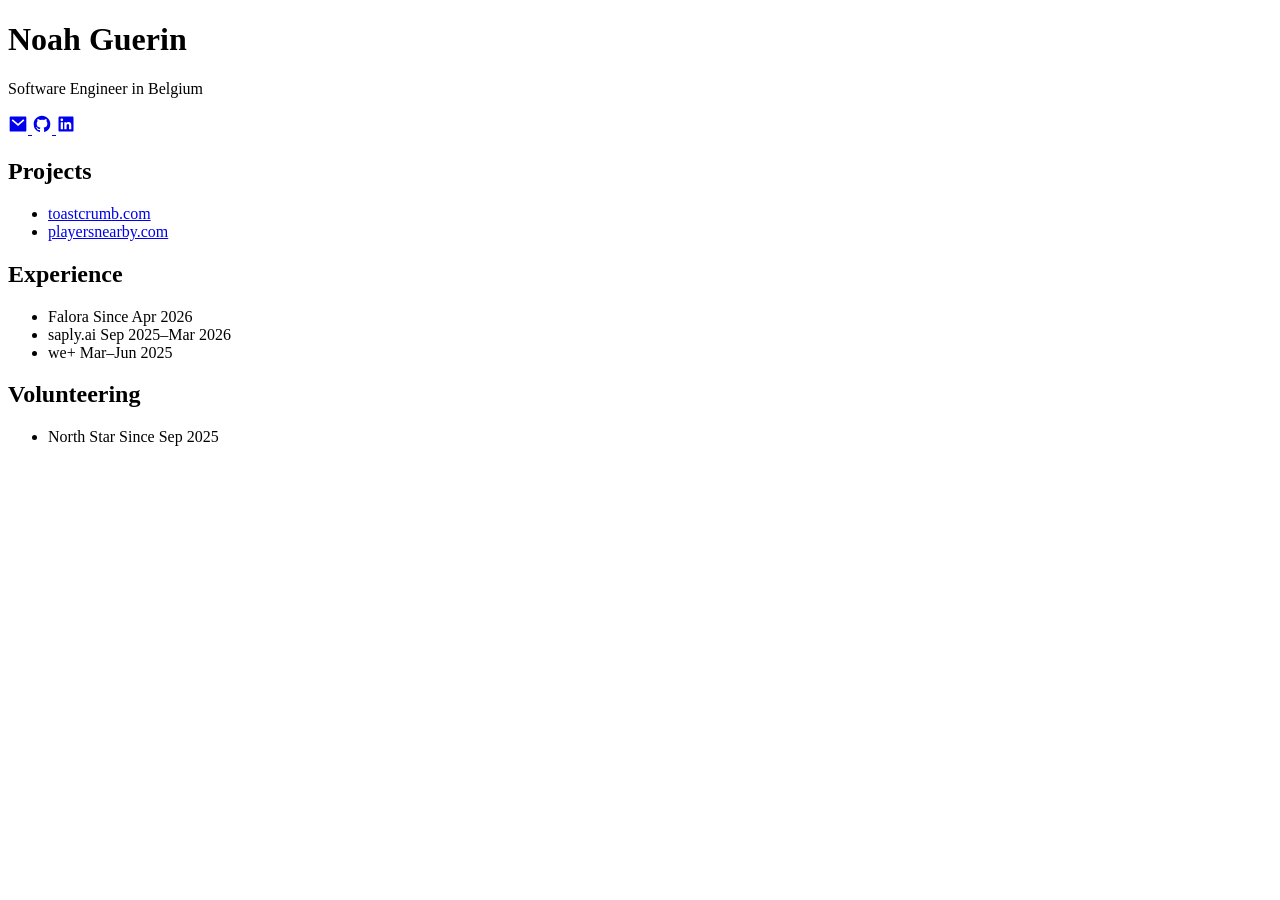
==== public/index.html @ 3650ede7 "feat: add minimal static portfolio" ====
<!doctype html>
<html lang="en">
<head>
    <meta charset="UTF-8">
    <meta name="viewport" content="width=device-width, initial-scale=1.0">
    <meta name="color-scheme" content="light dark">
    <meta name="theme-color" content="#fafafa" media="(prefers-color-scheme: light)">
    <meta name="theme-color" content="#171717" media="(prefers-color-scheme: dark)">
    <title>Noah Guerin</title>
    <meta name="description" content="Software Engineer in Belgium.">
    <meta name="robots" content="max-image-preview:large">
    <link rel="canonical" href="https://noahguerin.me/">
    <link rel="icon" href="/favicon.ico" sizes="32x32">
    <link rel="icon" type="image/svg+xml" href="/favicon.svg">
    <link rel="apple-touch-icon" href="/apple-touch-icon.png">

    <meta property="og:type" content="website">
    <meta property="og:site_name" content="Noah Guerin">
    <meta property="og:url" content="https://noahguerin.me/">
    <meta property="og:title" content="Noah Guerin">
    <meta property="og:description" content="Software Engineer in Belgium.">
    <meta property="og:image" content="https://noahguerin.me/og-image.jpg">
    <meta property="og:image:width" content="1200">
    <meta property="og:image:height" content="630">
    <meta property="og:image:alt" content="Noah Guerin">
    <meta name="twitter:card" content="summary_large_image">
    <meta name="twitter:image:alt" content="Noah Guerin">

    <script type="application/ld+json">
    {
        "@context": "https://schema.org",
        "@type": "Person",
        "name": "Noah Guerin",
        "jobTitle": "Software Engineer",
        "description": "Software Engineer in Belgium.",
        "url": "https://noahguerin.me/",
        "address": { "@type": "PostalAddress", "addressCountry": "BE" },
        "worksFor": {
            "@type": "Organization",
            "name": "Falora",
            "url": "https://falora.ai"
        },
        "sameAs": [
            "https://github.com/noahg9",
            "https://www.linkedin.com/in/noahguerin/"
        ]
    }
    </script>
    <script type="application/ld+json">
    {
        "@context": "https://schema.org",
        "@type": "WebSite",
        "name": "Noah Guerin",
        "url": "https://noahguerin.me/"
    }
    </script>

    <link rel="preload" href="/fonts/instrument-sans.woff2" as="font" type="font/woff2" crossorigin>
    <link rel="stylesheet" href="/site.css">
</head>
<body>
    <header>
        <h1>Noah Guerin</h1>
        <p class="muted">Software Engineer in Belgium</p>
        <nav aria-label="Contact">
            <a href="mailto:noahguerin3@outlook.com" aria-label="Email" title="noahguerin3@outlook.com">
                <svg viewBox="0 0 24 24" width="20" height="20" aria-hidden="true"><path fill="currentColor" d="M3 3h18a1 1 0 0 1 1 1v16a1 1 0 0 1-1 1H3a1 1 0 0 1-1-1V4a1 1 0 0 1 1-1m9.06 8.683L5.648 6.238L4.353 7.762l7.72 6.555l7.581-6.56l-1.308-1.513z"/></svg>
            </a>
            <a href="https://github.com/noahg9" aria-label="GitHub">
                <svg viewBox="0 0 24 24" width="20" height="20" aria-hidden="true"><path fill="currentColor" d="M12.001 2c-5.525 0-10 4.475-10 10a9.99 9.99 0 0 0 6.837 9.488c.5.087.688-.213.688-.476c0-.237-.013-1.024-.013-1.862c-2.512.463-3.162-.612-3.362-1.175c-.113-.288-.6-1.175-1.025-1.413c-.35-.187-.85-.65-.013-.662c.788-.013 1.35.725 1.538 1.025c.9 1.512 2.337 1.087 2.912.825c.088-.65.35-1.087.638-1.337c-2.225-.25-4.55-1.113-4.55-4.938c0-1.088.387-1.987 1.025-2.687c-.1-.25-.45-1.275.1-2.65c0 0 .837-.263 2.75 1.024a9.3 9.3 0 0 1 2.5-.337c.85 0 1.7.112 2.5.337c1.913-1.3 2.75-1.024 2.75-1.024c.55 1.375.2 2.4.1 2.65c.637.7 1.025 1.587 1.025 2.687c0 3.838-2.337 4.688-4.562 4.938c.362.312.675.912.675 1.85c0 1.337-.013 2.412-.013 2.75c0 .262.188.574.688.474A10.02 10.02 0 0 0 22 12c0-5.525-4.475-10-10-10"/></svg>
            </a>
            <a href="https://www.linkedin.com/in/noahguerin/" aria-label="LinkedIn">
                <svg viewBox="0 0 24 24" width="20" height="20" aria-hidden="true"><path fill="currentColor" d="M18.336 18.339h-2.665v-4.177c0-.996-.02-2.278-1.39-2.278c-1.389 0-1.601 1.084-1.601 2.205v4.25h-2.666V9.75h2.56v1.17h.035c.358-.674 1.228-1.387 2.528-1.387c2.7 0 3.2 1.778 3.2 4.092v4.714M7.004 8.575a1.546 1.546 0 0 1-1.548-1.549a1.548 1.548 0 1 1 1.547 1.549m1.336 9.764H5.667V9.75H8.34zM19.67 3H4.33C3.594 3 3 3.58 3 4.297v15.406C3 20.42 3.594 21 4.328 21h15.339C20.4 21 21 20.42 21 19.703V4.297C21 3.581 20.4 3 19.666 3z"/></svg>
            </a>
        </nav>
    </header>

    <main>
        <section>
            <h2>Projects</h2>
            <ul role="list">
                <li><a href="https://www.toastcrumb.com">toastcrumb.com</a></li>
                <li><a href="https://www.playersnearby.com">playersnearby.com</a></li>
            </ul>
        </section>

        <section>
            <h2>Experience</h2>
            <!-- Newest first. -->
            <ul class="rows" role="list">
                <li>
                    <span>Falora</span>
                    <span class="when">Since Apr 2026</span>
                </li>
                <li>
                    <span>saply.ai</span>
                    <span class="when">Sep 2025–Mar 2026</span>
                </li>
                <li>
                    <span>we+</span>
                    <span class="when">Mar–Jun 2025</span>
                </li>
            </ul>
        </section>

        <section>
            <h2>Volunteering</h2>
            <ul class="rows" role="list">
                <li>
                    <span>North Star</span>
                    <span class="when">Since Sep 2025</span>
                </li>
            </ul>
        </section>
    </main>
</body>
</html>
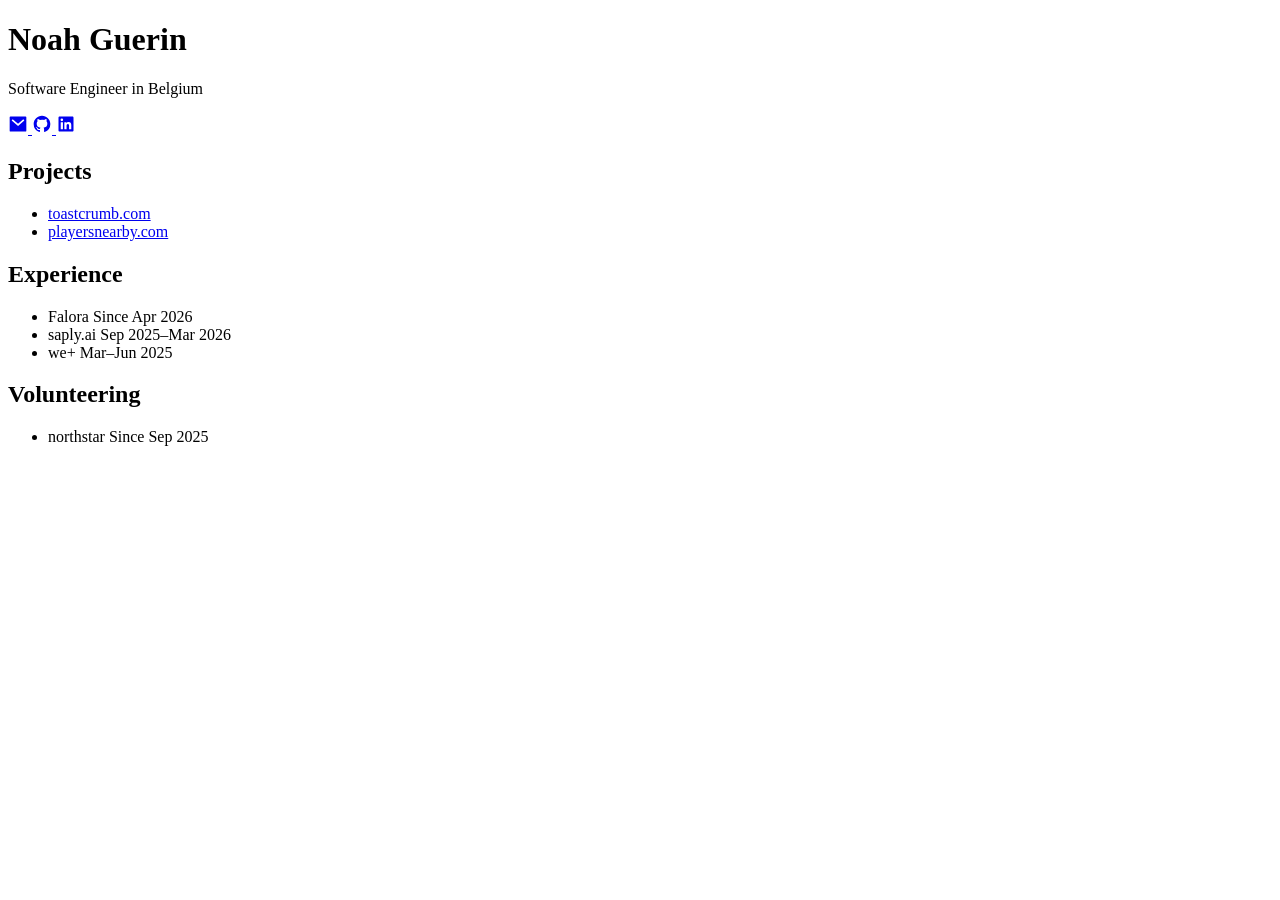
==== commit 1af8cba6: "fix: simplify meta description and rename northstar" ====
--- a/public/index.html
+++ b/public/index.html
@@ -7,7 +7,7 @@
     <meta name="theme-color" content="#fafafa" media="(prefers-color-scheme: light)">
     <meta name="theme-color" content="#171717" media="(prefers-color-scheme: dark)">
     <title>Noah Guerin</title>
-    <meta name="description" content="Software Engineer in Belgium.">
+    <meta name="description" content="Noah Guerin is a software engineer in Belgium.">
     <meta name="robots" content="max-image-preview:large">
     <link rel="canonical" href="https://noahguerin.me/">
     <link rel="icon" href="/favicon.ico" sizes="32x32">
@@ -18,7 +18,7 @@
     <meta property="og:site_name" content="Noah Guerin">
     <meta property="og:url" content="https://noahguerin.me/">
     <meta property="og:title" content="Noah Guerin">
-    <meta property="og:description" content="Software Engineer in Belgium.">
+    <meta property="og:description" content="Noah Guerin is a software engineer in Belgium.">
     <meta property="og:image" content="https://noahguerin.me/og-image.jpg">
     <meta property="og:image:width" content="1200">
     <meta property="og:image:height" content="630">
@@ -107,7 +107,7 @@
             <h2>Volunteering</h2>
             <ul class="rows" role="list">
                 <li>
-                    <span>North Star</span>
+                    <span>northstar</span>
                     <span class="when">Since Sep 2025</span>
                 </li>
             </ul>
